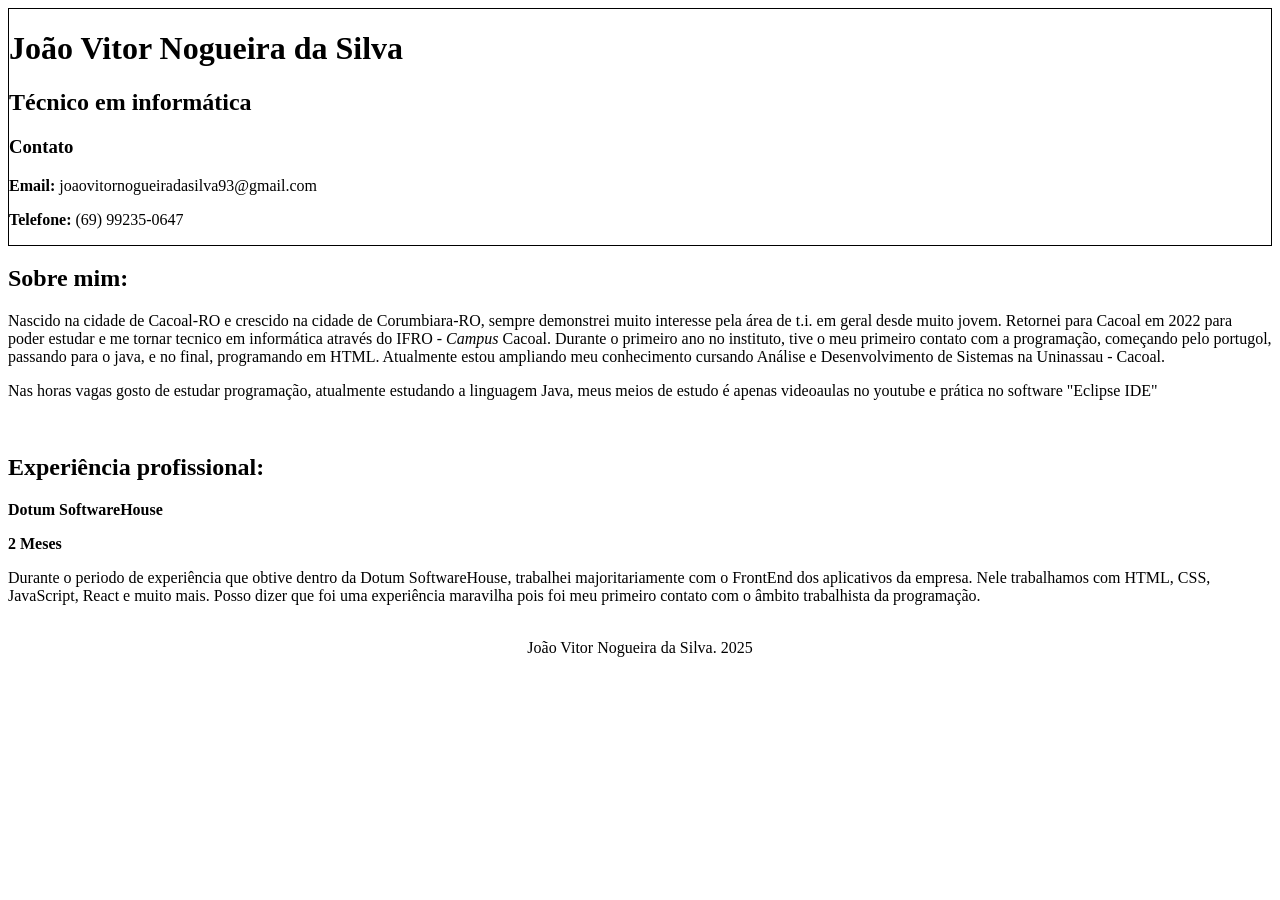
==== tarefa 28-08 Curriculo/curriculoo.html @ 6b0df875 "Criacao-curriculo-elemar" ====
<!DOCTYPE html>
<html lang="en">
<head>
    <meta charset="UTF-8">
    <meta name="viewport" content="width=device-width, initial-scale=1.0">
    <title>Document</title>
</head>
<body>
    <header style="border: 1px solid #000; ">
        <h1><b>João Vitor Nogueira da Silva</b></h1>
        <h2><b>Técnico em informática</b></h2>
        <h3><b>Contato</b></h3>
        <p><b>Email:</b> joaovitornogueiradasilva93@gmail.com</p>
        <p><b>Telefone:</b> (69) 99235-0647</p>
    </header>

    <main>
        <h2><b>Sobre mim:</b></h2>
        <p> Nascido na cidade de Cacoal-RO e crescido na cidade de Corumbiara-RO, sempre demonstrei muito
        interesse pela área de t.i. em geral desde muito jovem. Retornei para Cacoal em 2022 para poder
        estudar e me tornar tecnico em informática através do IFRO - <i>Campus</i> Cacoal. Durante o
        primeiro ano no instituto, tive o meu primeiro contato com a programação, começando pelo portugol,
        passando para o java, e no final, programando em HTML. Atualmente estou ampliando meu conhecimento
        cursando Análise e Desenvolvimento de Sistemas na Uninassau - Cacoal.</p>

         <p>Nas horas vagas gosto de estudar programação, atualmente estudando a linguagem Java, meus meios de
        estudo é apenas videoaulas no youtube e prática no software "Eclipse IDE"</p>
        <br>
        <h2><b>Experiência profissional:</b></h2>
        <p><b>Dotum SoftwareHouse</b></p>
        <p><b>2 Meses</b></p>
        <p>Durante o periodo de experiência que obtive dentro da Dotum SoftwareHouse, trabalhei majoritariamente com o FrontEnd dos aplicativos da empresa. Nele trabalhamos com HTML, CSS, JavaScript, React e muito mais. Posso dizer que foi uma experiência maravilha pois foi meu primeiro contato com o âmbito trabalhista da programação.</p>
    </main>
    <br>
    <footer style=" display: flex; justify-content: center; align-items: center;">
        João Vitor Nogueira da Silva. 2025
    </footer>

</body>
</html>
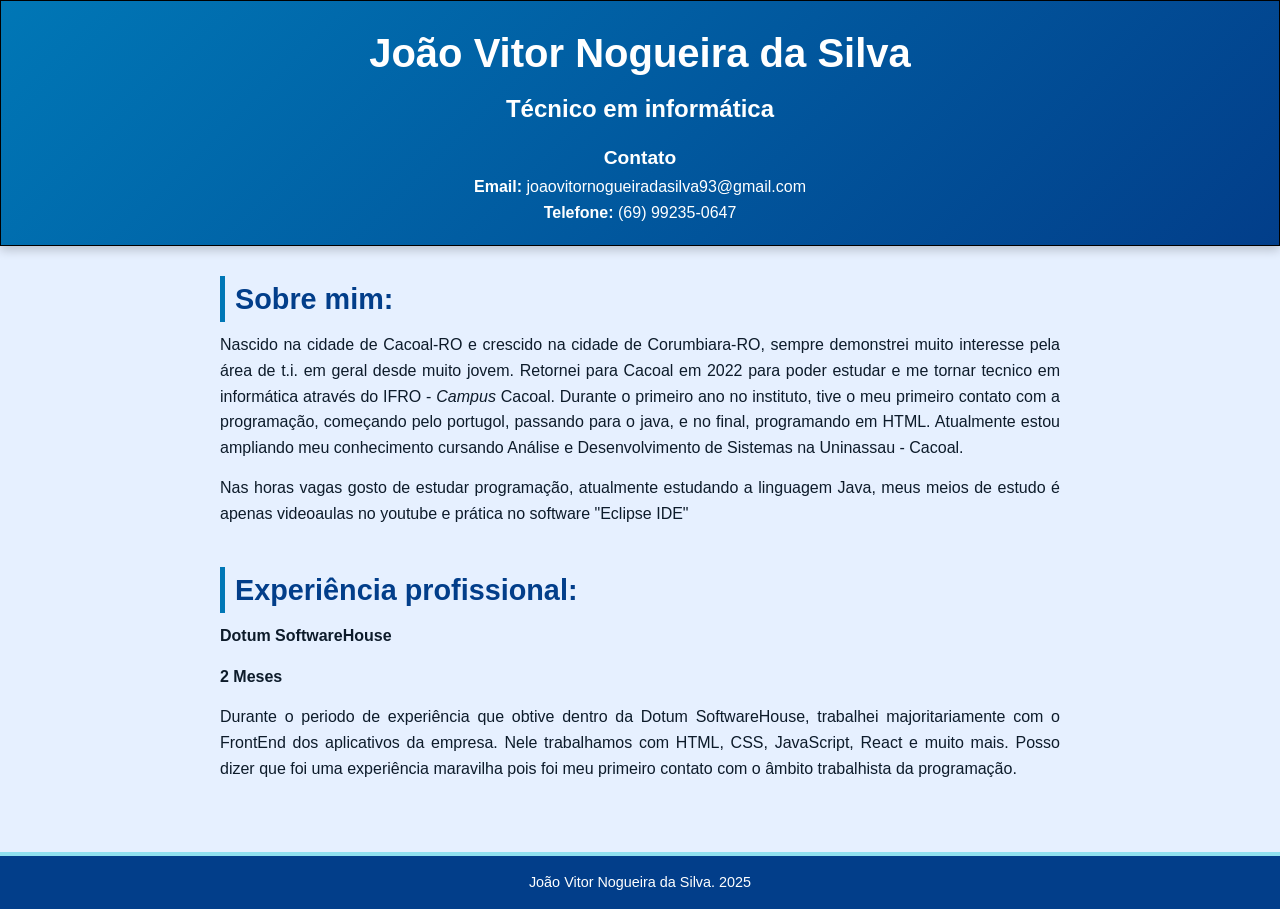
==== commit 3c9078dc: "Adiciona css na pagina do curriculo" ====
--- a/tarefa 28-08 Curriculo/curriculoo.html
+++ b/tarefa 28-08 Curriculo/curriculoo.html
@@ -3,7 +3,8 @@
 <head>
     <meta charset="UTF-8">
     <meta name="viewport" content="width=device-width, initial-scale=1.0">
-    <title>Document</title>
+    <title>Portfólio - João Vitor</title>
+    <link rel="stylesheet" href="index.css">
 </head>
 <body>
     <header style="border: 1px solid #000; ">
--- a/tarefa 28-08 Curriculo/index.css
+++ b/tarefa 28-08 Curriculo/index.css
@@ -0,0 +1,86 @@
+* {
+  margin: 0;
+  padding: 0;
+  box-sizing: border-box;
+  font-family: "Segoe UI", Tahoma, Geneva, Verdana, sans-serif;
+}
+
+body {
+  background-color: #e6f0ff; 
+  color: #0d1b2a; 
+  line-height: 1.6;
+  font-size: 16px;
+}
+
+header {
+  background: linear-gradient(135deg, #0077b6, #023e8a);
+  color: #ffffff;
+  padding: 20px;
+  text-align: center;
+  border-bottom: 4px solid #90e0ef;
+  box-shadow: 0 4px 10px rgba(0,0,0,0.2);
+}
+
+header h1 {
+  font-size: 2.5rem;
+  font-weight: 700;
+}
+
+header h2 {
+  font-size: 1.5rem;
+  font-weight: 500;
+  margin-top: 5px;
+}
+
+header h3 {
+  margin-top: 15px;
+  font-size: 1.2rem;
+  font-weight: 600;
+}
+
+header p {
+  font-size: 1rem;
+  font-weight: 400;
+}
+
+main {
+  padding: 30px;
+  max-width: 900px;
+  margin: 0 auto;
+}
+
+main h2 {
+  color: #023e8a;
+  font-size: 1.8rem;
+  font-weight: 600;
+  margin-bottom: 10px;
+  border-left: 5px solid #0077b6;
+  padding-left: 10px;
+}
+
+main p {
+  margin-bottom: 15px;
+  font-size: 1rem;
+  text-align: justify;
+}
+
+footer {
+  background-color: #023e8a;
+  color: #ffffff;
+  padding: 15px;
+  font-size: 0.9rem;
+  font-weight: 500;
+  text-align: center;
+  border-top: 4px solid #90e0ef;
+}
+
+a {
+  color: #0077b6;
+  text-decoration: none;
+  font-weight: bold;
+}
+
+a:hover {
+  color: #023e8a;
+  text-decoration: underline;
+}
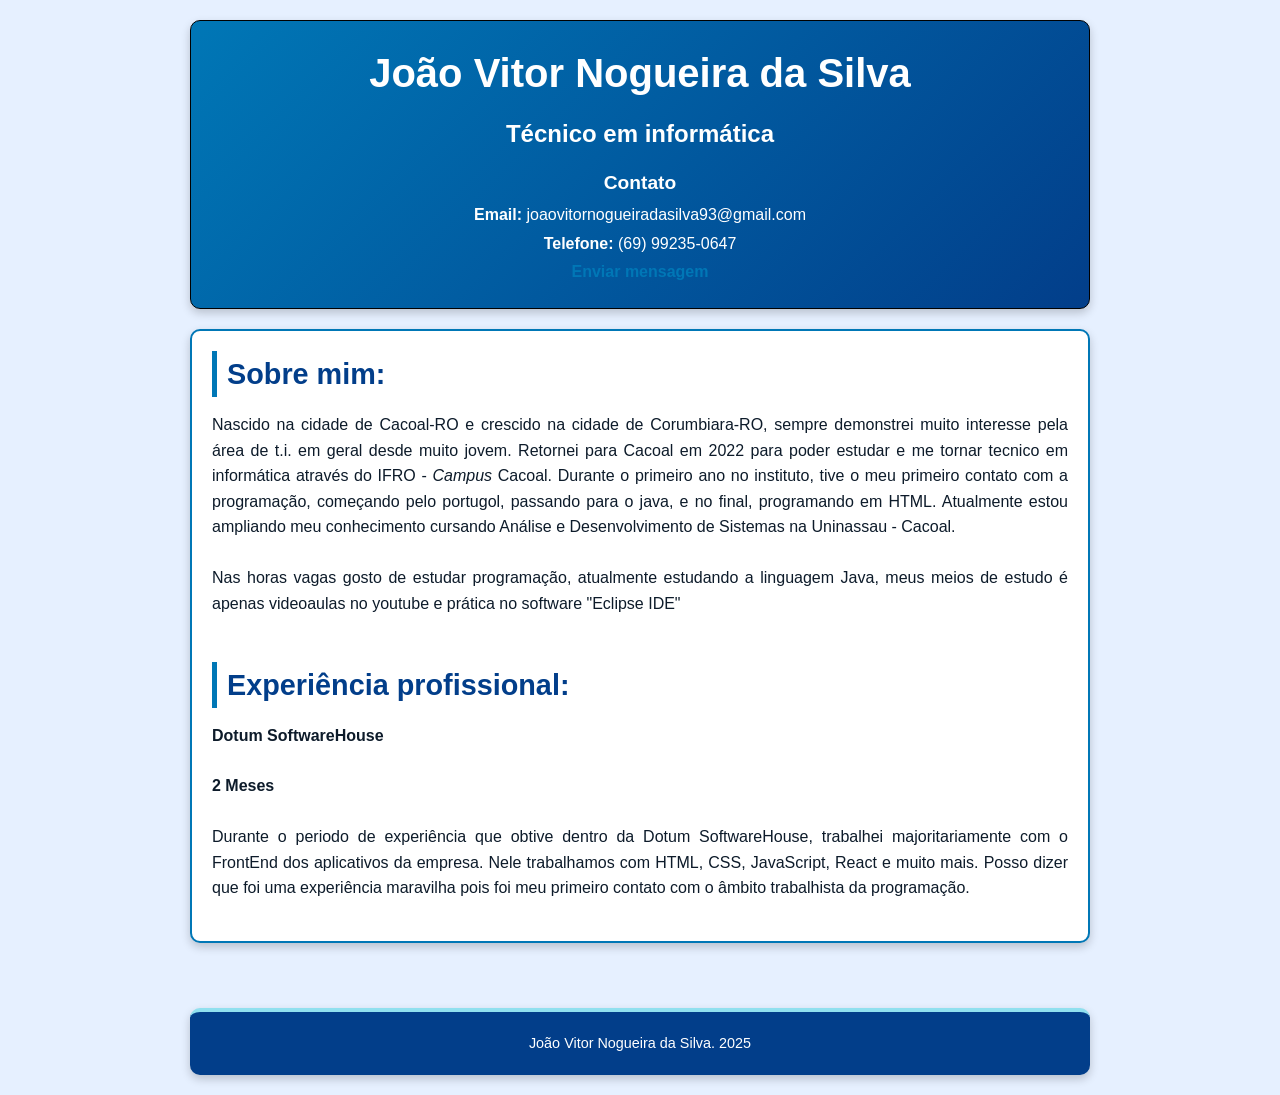
==== commit b2dcb28b: "adicao de formulario" ====
--- a/tarefa 28-08 Curriculo/curriculoo.html
+++ b/tarefa 28-08 Curriculo/curriculoo.html
@@ -13,6 +13,7 @@
         <h3><b>Contato</b></h3>
         <p><b>Email:</b> joaovitornogueiradasilva93@gmail.com</p>
         <p><b>Telefone:</b> (69) 99235-0647</p>
+        <p><a href="contato.html">Enviar mensagem</a></p>
     </header>
 
     <main>
--- a/tarefa 28-08 Curriculo/index.css
+++ b/tarefa 28-08 Curriculo/index.css
@@ -1,3 +1,4 @@
+/* Reset básico */
 * {
   margin: 0;
   padding: 0;
@@ -6,30 +7,42 @@
 }
 
 body {
-  background-color: #e6f0ff; 
-  color: #0d1b2a; 
+  background-color: #e6f0ff; /* Azul claro */
+  color: #0d1b2a; /* Azul escuro para contraste */
   line-height: 1.6;
   font-size: 16px;
 }
 
+/* Container central para melhor controle de Box Model */
+body > header,
+body > main,
+body > footer {
+  width: 90%;
+  max-width: 900px;
+  margin: 20px auto; /* Centraliza horizontalmente e dá espaçamento */
+  padding: 20px;
+  border-radius: 10px;
+  box-shadow: 0 4px 10px rgba(0,0,0,0.2);
+}
+
+/* Cabeçalho */
 header {
   background: linear-gradient(135deg, #0077b6, #023e8a);
   color: #ffffff;
-  padding: 20px;
   text-align: center;
   border-bottom: 4px solid #90e0ef;
-  box-shadow: 0 4px 10px rgba(0,0,0,0.2);
 }
 
 header h1 {
   font-size: 2.5rem;
   font-weight: 700;
+  margin-bottom: 10px;
 }
 
 header h2 {
   font-size: 1.5rem;
   font-weight: 500;
-  margin-top: 5px;
+  margin-bottom: 5px;
 }
 
 header h3 {
@@ -41,12 +54,14 @@
 header p {
   font-size: 1rem;
   font-weight: 400;
-}
-
+  margin: 3px 0;
+}
+
+/* Conteúdo principal */
 main {
-  padding: 30px;
-  max-width: 900px;
-  margin: 0 auto;
+  background-color: #ffffff;
+  border: 2px solid #0077b6;
+  padding: 25px;
 }
 
 main h2 {
@@ -62,8 +77,10 @@
   margin-bottom: 15px;
   font-size: 1rem;
   text-align: justify;
-}
-
+  padding: 5px 0;
+}
+
+/* Rodapé */
 footer {
   background-color: #023e8a;
   color: #ffffff;
@@ -74,6 +91,7 @@
   border-top: 4px solid #90e0ef;
 }
 
+/* Links extras */
 a {
   color: #0077b6;
   text-decoration: none;
@@ -83,4 +101,100 @@
 a:hover {
   color: #023e8a;
   text-decoration: underline;
-}+}
+
+/* Media Queries para responsividade */
+@media (max-width: 768px) {
+  body > header,
+  body > main,
+  body > footer {
+    width: 95%;
+    padding: 15px;
+  }
+
+  header h1 {
+    font-size: 2rem;
+  }
+
+  header h2 {
+    font-size: 1.3rem;
+  }
+
+  main h2 {
+    font-size: 1.5rem;
+  }
+
+  main p {
+    font-size: 0.95rem;
+  }
+}
+
+@media (max-width: 480px) {
+  header h1 {
+    font-size: 1.8rem;
+  }
+
+  header h2 {
+    font-size: 1.1rem;
+  }
+
+  main h2 {
+    font-size: 1.3rem;
+  }
+
+  main p {
+    font-size: 0.9rem;
+  }
+
+
+  form {
+  background-color: #ffffff;
+  border: 2px solid #0077b6;
+  padding: 25px;
+  border-radius: 10px;
+  max-width: 600px;
+  margin: 0 auto;
+  box-shadow: 0 4px 10px rgba(0,0,0,0.2);
+}
+
+.form-group {
+  margin-bottom: 15px;
+  display: flex;
+  flex-direction: column;
+}
+
+label {
+  font-weight: 600;
+  margin-bottom: 5px;
+  color: #023e8a;
+}
+
+input, textarea {
+  padding: 10px;
+  border: 1px solid #90e0ef;
+  border-radius: 5px;
+  font-size: 1rem;
+}
+
+input:focus, textarea:focus {
+  outline: none;
+  border-color: #0077b6;
+  box-shadow: 0 0 5px rgba(0,119,182,0.5);
+}
+
+button {
+  background-color: #0077b6;
+  color: #ffffff;
+  padding: 12px 20px;
+  border: none;
+  border-radius: 5px;
+  font-weight: 600;
+  font-size: 1rem;
+  cursor: pointer;
+  transition: background-color 0.3s;
+}
+
+button:hover {
+  background-color: #023e8a;
+}
+}
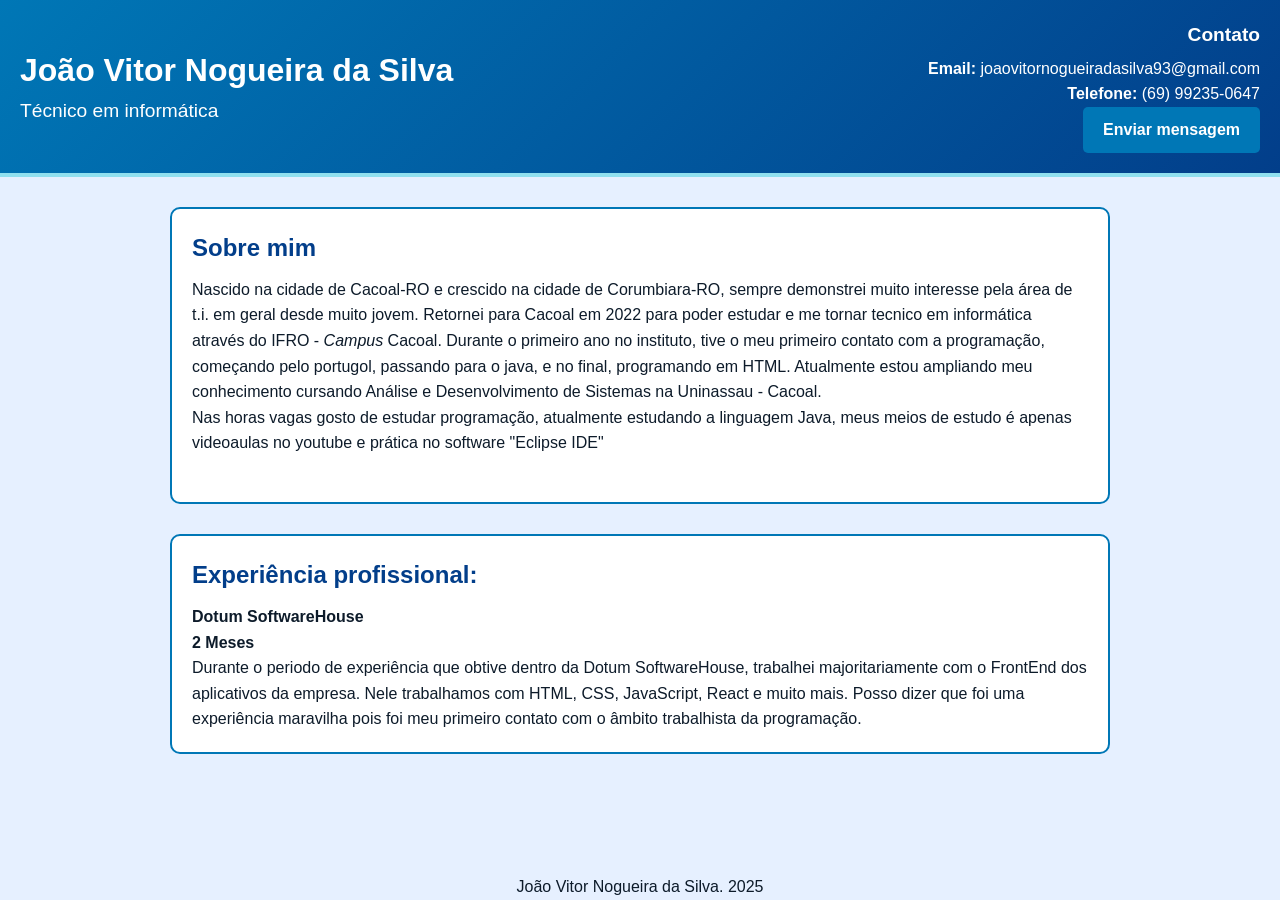
==== commit e3b7eb20: "reestrutura o layout" ====
--- a/tarefa 28-08 Curriculo/curriculoo.html
+++ b/tarefa 28-08 Curriculo/curriculoo.html
@@ -1,23 +1,29 @@
 <!DOCTYPE html>
-<html lang="en">
+<html lang="pt-br">
 <head>
-    <meta charset="UTF-8">
-    <meta name="viewport" content="width=device-width, initial-scale=1.0">
-    <title>Portfólio - João Vitor</title>
-    <link rel="stylesheet" href="index.css">
+  <meta charset="UTF-8">
+  <meta name="viewport" content="width=device-width, initial-scale=1.0">
+  <title>Portfólio - João Vitor</title>
+  <link rel="stylesheet" href="index.css">
 </head>
 <body>
-    <header style="border: 1px solid #000; ">
-        <h1><b>João Vitor Nogueira da Silva</b></h1>
-        <h2><b>Técnico em informática</b></h2>
-        <h3><b>Contato</b></h3>
+  <header class="header">
+    <div class="header-content">
+      <div class="info">
+        <h1>João Vitor Nogueira da Silva</h1>
+        <h2>Técnico em informática</h2>
+      </div>
+      <div class="contact">
+        <h3>Contato</h3>
         <p><b>Email:</b> joaovitornogueiradasilva93@gmail.com</p>
         <p><b>Telefone:</b> (69) 99235-0647</p>
-        <p><a href="contato.html">Enviar mensagem</a></p>
-    </header>
-
-    <main>
-        <h2><b>Sobre mim:</b></h2>
+        <p><a href="contato.html" class="btn">Enviar mensagem</a></p>
+      </div>
+    </div>
+  </header>
+  <main class="main">
+    <section class="sobre">
+      <h2>Sobre mim</h2>
         <p> Nascido na cidade de Cacoal-RO e crescido na cidade de Corumbiara-RO, sempre demonstrei muito
         interesse pela área de t.i. em geral desde muito jovem. Retornei para Cacoal em 2022 para poder
         estudar e me tornar tecnico em informática através do IFRO - <i>Campus</i> Cacoal. Durante o
@@ -28,10 +34,14 @@
          <p>Nas horas vagas gosto de estudar programação, atualmente estudando a linguagem Java, meus meios de
         estudo é apenas videoaulas no youtube e prática no software "Eclipse IDE"</p>
         <br>
+    </section>
+
+    <section class="experiencia">
         <h2><b>Experiência profissional:</b></h2>
         <p><b>Dotum SoftwareHouse</b></p>
         <p><b>2 Meses</b></p>
         <p>Durante o periodo de experiência que obtive dentro da Dotum SoftwareHouse, trabalhei majoritariamente com o FrontEnd dos aplicativos da empresa. Nele trabalhamos com HTML, CSS, JavaScript, React e muito mais. Posso dizer que foi uma experiência maravilha pois foi meu primeiro contato com o âmbito trabalhista da programação.</p>
+    </section>
     </main>
     <br>
     <footer style=" display: flex; justify-content: center; align-items: center;">
--- a/tarefa 28-08 Curriculo/index.css
+++ b/tarefa 28-08 Curriculo/index.css
@@ -1,4 +1,3 @@
-/* Reset básico */
 * {
   margin: 0;
   padding: 0;
@@ -7,165 +6,109 @@
 }
 
 body {
-  background-color: #e6f0ff; /* Azul claro */
-  color: #0d1b2a; /* Azul escuro para contraste */
+  background-color: #e6f0ff;
+  color: #0d1b2a;
   line-height: 1.6;
   font-size: 16px;
+  display: flex;
+  flex-direction: column;
+  min-height: 100vh;
 }
 
-/* Container central para melhor controle de Box Model */
-body > header,
-body > main,
-body > footer {
-  width: 90%;
-  max-width: 900px;
-  margin: 20px auto; /* Centraliza horizontalmente e dá espaçamento */
+/* HEADER */
+.header {
+  background: linear-gradient(135deg, #0077b6, #023e8a);
+  color: #fff;
   padding: 20px;
-  border-radius: 10px;
-  box-shadow: 0 4px 10px rgba(0,0,0,0.2);
-}
-
-/* Cabeçalho */
-header {
-  background: linear-gradient(135deg, #0077b6, #023e8a);
-  color: #ffffff;
-  text-align: center;
   border-bottom: 4px solid #90e0ef;
 }
 
-header h1 {
-  font-size: 2.5rem;
+.header-content {
+  display: flex;
+  justify-content: space-between;
+  align-items: center;
+  flex-wrap: wrap; 
+  gap: 20px;
+}
+
+.info h1 {
+  font-size: 2rem;
   font-weight: 700;
+}
+
+.info h2 {
+  font-size: 1.2rem;
+  font-weight: 500;
+}
+
+.contact {
+  text-align: right;
+}
+
+.contact h3 {
+  font-size: 1.2rem;
+  margin-bottom: 5px;
+}
+
+/* MAIN */
+.main {
+  flex: 1;
+  display: flex;
+  flex-direction: column;
+  gap: 30px;
+  padding: 30px;
+  max-width: 1000px;
+  margin: 0 auto;
+}
+
+.sobre, .experiencia {
+  background: #fff;
+  border: 2px solid #0077b6;
+  border-radius: 10px;
+  padding: 20px;
+}
+
+.sobre h2, .experiencia h2 {
+  color: #023e8a;
   margin-bottom: 10px;
 }
 
-header h2 {
-  font-size: 1.5rem;
-  font-weight: 500;
-  margin-bottom: 5px;
-}
-
-header h3 {
-  margin-top: 15px;
-  font-size: 1.2rem;
-  font-weight: 600;
-}
-
-header p {
-  font-size: 1rem;
-  font-weight: 400;
-  margin: 3px 0;
-}
-
-/* Conteúdo principal */
-main {
-  background-color: #ffffff;
-  border: 2px solid #0077b6;
-  padding: 25px;
-}
-
-main h2 {
-  color: #023e8a;
-  font-size: 1.8rem;
-  font-weight: 600;
-  margin-bottom: 10px;
-  border-left: 5px solid #0077b6;
-  padding-left: 10px;
-}
-
-main p {
-  margin-bottom: 15px;
-  font-size: 1rem;
-  text-align: justify;
-  padding: 5px 0;
-}
-
-/* Rodapé */
-footer {
+/* RODAPÉ */
+.footer {
   background-color: #023e8a;
-  color: #ffffff;
+  color: #fff;
   padding: 15px;
-  font-size: 0.9rem;
-  font-weight: 500;
   text-align: center;
   border-top: 4px solid #90e0ef;
 }
 
-/* Links extras */
-a {
-  color: #0077b6;
-  text-decoration: none;
-  font-weight: bold;
+/* FORMULÁRIO */
+.flex-center {
+  display: flex;
+  justify-content: center;
+  align-items: center;
 }
 
-a:hover {
-  color: #023e8a;
-  text-decoration: underline;
-}
-
-/* Media Queries para responsividade */
-@media (max-width: 768px) {
-  body > header,
-  body > main,
-  body > footer {
-    width: 95%;
-    padding: 15px;
-  }
-
-  header h1 {
-    font-size: 2rem;
-  }
-
-  header h2 {
-    font-size: 1.3rem;
-  }
-
-  main h2 {
-    font-size: 1.5rem;
-  }
-
-  main p {
-    font-size: 0.95rem;
-  }
-}
-
-@media (max-width: 480px) {
-  header h1 {
-    font-size: 1.8rem;
-  }
-
-  header h2 {
-    font-size: 1.1rem;
-  }
-
-  main h2 {
-    font-size: 1.3rem;
-  }
-
-  main p {
-    font-size: 0.9rem;
-  }
-
-
-  form {
-  background-color: #ffffff;
+.form {
+  background: #fff;
   border: 2px solid #0077b6;
+  border-radius: 10px;
   padding: 25px;
-  border-radius: 10px;
   max-width: 600px;
-  margin: 0 auto;
-  box-shadow: 0 4px 10px rgba(0,0,0,0.2);
+  width: 100%;
+  display: flex;
+  flex-direction: column;
+  gap: 15px;
 }
 
 .form-group {
-  margin-bottom: 15px;
   display: flex;
   flex-direction: column;
+  gap: 5px;
 }
 
 label {
   font-weight: 600;
-  margin-bottom: 5px;
   color: #023e8a;
 }
 
@@ -173,7 +116,6 @@
   padding: 10px;
   border: 1px solid #90e0ef;
   border-radius: 5px;
-  font-size: 1rem;
 }
 
 input:focus, textarea:focus {
@@ -182,19 +124,37 @@
   box-shadow: 0 0 5px rgba(0,119,182,0.5);
 }
 
-button {
-  background-color: #0077b6;
-  color: #ffffff;
-  padding: 12px 20px;
-  border: none;
+/* BOTÕES */
+.btn {
+  display: inline-block;
+  background: #0077b6;
+  color: #fff;
+  padding: 10px 20px;
+  text-decoration: none;
+  text-align: center;
   border-radius: 5px;
   font-weight: 600;
-  font-size: 1rem;
+  transition: 0.3s;
+  border: none;
   cursor: pointer;
-  transition: background-color 0.3s;
 }
 
-button:hover {
-  background-color: #023e8a;
+.btn:hover {
+  background: #023e8a;
 }
-}
+
+/* RESPONSIVIDADE */
+@media (max-width: 768px) {
+  .header-content {
+    flex-direction: column;
+    text-align: center;
+  }
+
+  .contact {
+    text-align: center;
+  }
+
+  .info h1 {
+    font-size: 1.8rem;
+  }
+}
